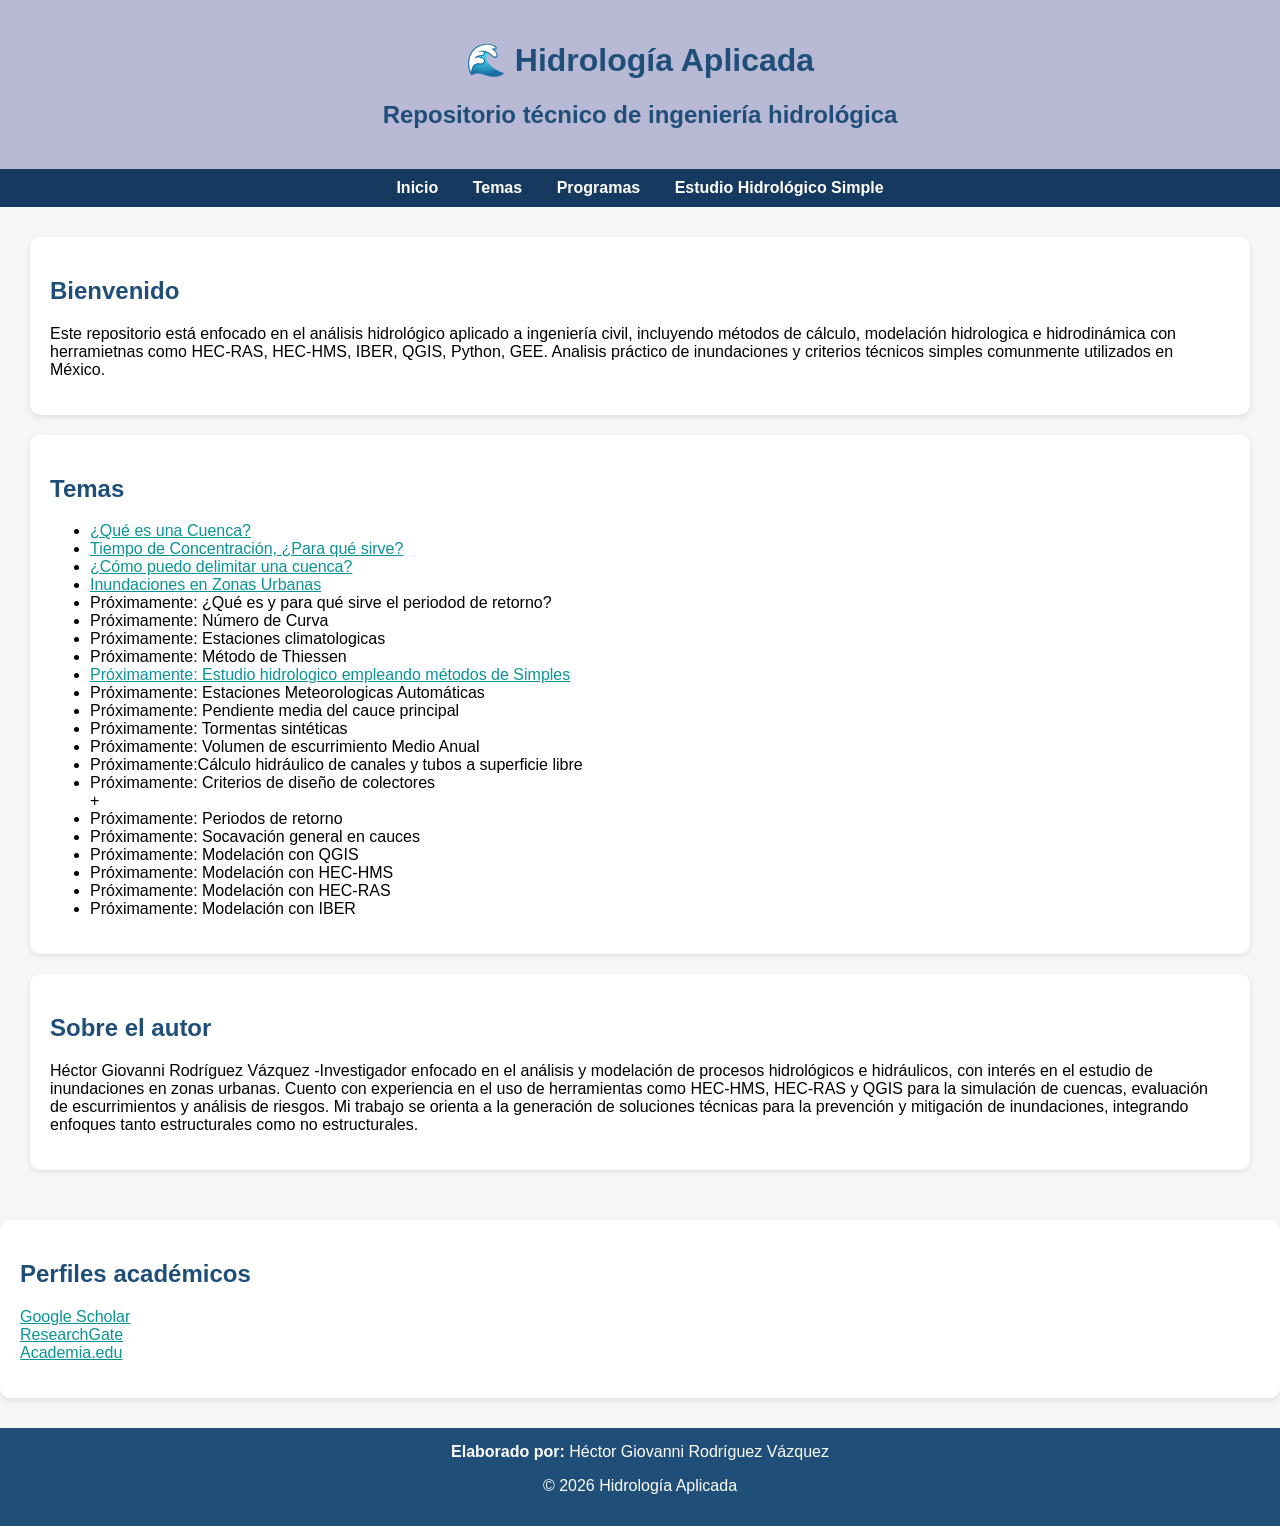
==== index.html @ 81b35534 "Update index.html" ====
<!DOCTYPE html>
<html lang="es">
<head>
    <meta charset="UTF-8">
    <title>Hidrología Aplicada</title>

    <style>
        body {
            font-family: Arial, sans-serif;
            margin: 0;
            background-color: #f4f6f8;
        }

        header {
            background-color: #b8b9d4;
            color: white;
            padding: 20px;
            text-align: center;
        }

        nav {
            background-color: #163a5f;
            padding: 10px;
            text-align: center;
        }

        nav a {
            color: white;
            margin: 0 15px;
            text-decoration: none;
            font-weight: bold;
        }

        nav a:hover {
            text-decoration: underline;
        }

        .container {
            padding: 30px;
        }

        h1, h2 {
            color: #1f4e79;
        }

        .card {
            background: white;
            padding: 20px;
            margin-bottom: 20px;
            border-radius: 10px;
            box-shadow: 0 2px 5px rgba(0,0,0,0.1);
        }

        a {
            color: #0a9396;
        }

        footer {
            background-color: #1f4e79;
            color: white;
            text-align: center;
            padding: 15px;
            margin-top: 30px;
        }
    </style>
</head>

<body>

<header>
    <h1>🌊 Hidrología Aplicada</h1>
    <h2>Repositorio técnico de ingeniería hidrológica</h2>
</header>

<nav>
    <a href="index.html">Inicio</a>
    <a href="#">Temas</a>
    <a href="#">Programas</a>
    <a href="estudio_hidrologico_simple.html">Estudio Hidrológico Simple</a>
</nav>

<div class="container">

    <div class="card">
        <h2>Bienvenido</h2>
        <p>
            Este repositorio está enfocado en el análisis hidrológico aplicado a ingeniería civil,
            incluyendo métodos de cálculo, modelación hidrologica e hidrodinámica con herramietnas como 
            HEC-RAS, HEC-HMS, IBER, QGIS, Python, GEE. Analisis práctico de inundaciones y criterios técnicos simples comunmente utilizados en México.
        </p>
    </div>

    <div class="card">
        <h2>Temas</h2>
        <ul>
              <li><a href="posts/CuencaHidrologica.html">¿Qué es una Cuenca? </a>  </li>
          
            <li><a href="posts/tc.html">Tiempo de Concentración, ¿Para qué sirve? </a>
            </li>
              <li><a href="posts/DelimitarCuencaQGIS.html">¿Cómo puedo delimitar una cuenca? </a>
            </li>
            <li><a href="posts/InundacionesUrbanas.html">Inundaciones en Zonas Urbanas </a>
            </li>
            <li>Próximamente: ¿Qué es y para qué sirve el periodod de retorno? </li>
            
             <li>Próximamente: Número de Curva</li>
             <li>Próximamente: Estaciones climatologicas</li>
            <li>Próximamente: Método de Thiessen</li>
            <li><a href="posts/EstudioHidrologico.html">Próximamente: Estudio hidrologico empleando métodos de Simples </a></li>
            <li>Próximamente: Estaciones Meteorologicas Automáticas</li>
            <li>Próximamente: Pendiente media del cauce principal</li>
            <li>Próximamente: Tormentas sintéticas</li>
            <li>Próximamente: Volumen de escurrimiento Medio Anual </li>
            <li>Próximamente:Cálculo hidráulico de canales y tubos a superficie libre</li>
            <li>Próximamente: Criterios de diseño de colectores</li>+
            <li>Próximamente: Periodos de retorno</li>
            <li>Próximamente: Socavación general en cauces</li>
             <li>Próximamente: Modelación con QGIS</li>
             <li>Próximamente: Modelación con HEC-HMS</li>
            <li>Próximamente: Modelación con HEC-RAS</li>
            <li>Próximamente: Modelación con IBER</li>
           
        </ul>
    </div>

    <div class="card">
        <h2>Sobre el autor</h2>
        <p>
            Héctor Giovanni Rodríguez Vázquez -Investigador enfocado en el análisis y modelación de procesos hidrológicos e hidráulicos, con interés en el estudio de inundaciones en zonas urbanas. 
            Cuento con experiencia en el uso de herramientas como HEC-HMS, HEC-RAS y QGIS para la simulación de cuencas, evaluación de escurrimientos y análisis de riesgos. 
            Mi trabajo se orienta a la generación de soluciones técnicas para la prevención y mitigación de inundaciones, integrando enfoques tanto estructurales como no estructurales.
        </p>
    </div>

</div>

    <div class="card">
    <h2>Perfiles académicos</h2>

    <p>
        <a href="https://scholar.google.com/citations?user=2wugn1EAAAAJ&hl=es" target="_blank">Google Scholar</a><br>
        <a href="https://www.researchgate.net/profile/Hector-Giovanni-Vazquez" target="_blank">ResearchGate</a><br>
        <a href="https://unam1.academia.edu/HECTORGIOVANNIRODRIGUEZVAZQUEZ" target="_blank">Academia.edu</a>
    </p>
</div>
<footer>
     <strong>Elaborado por:</strong> Héctor Giovanni Rodríguez Vázquez <br>
        <p>© 2026 Hidrología Aplicada</p>
</footer>

</body>
</html>
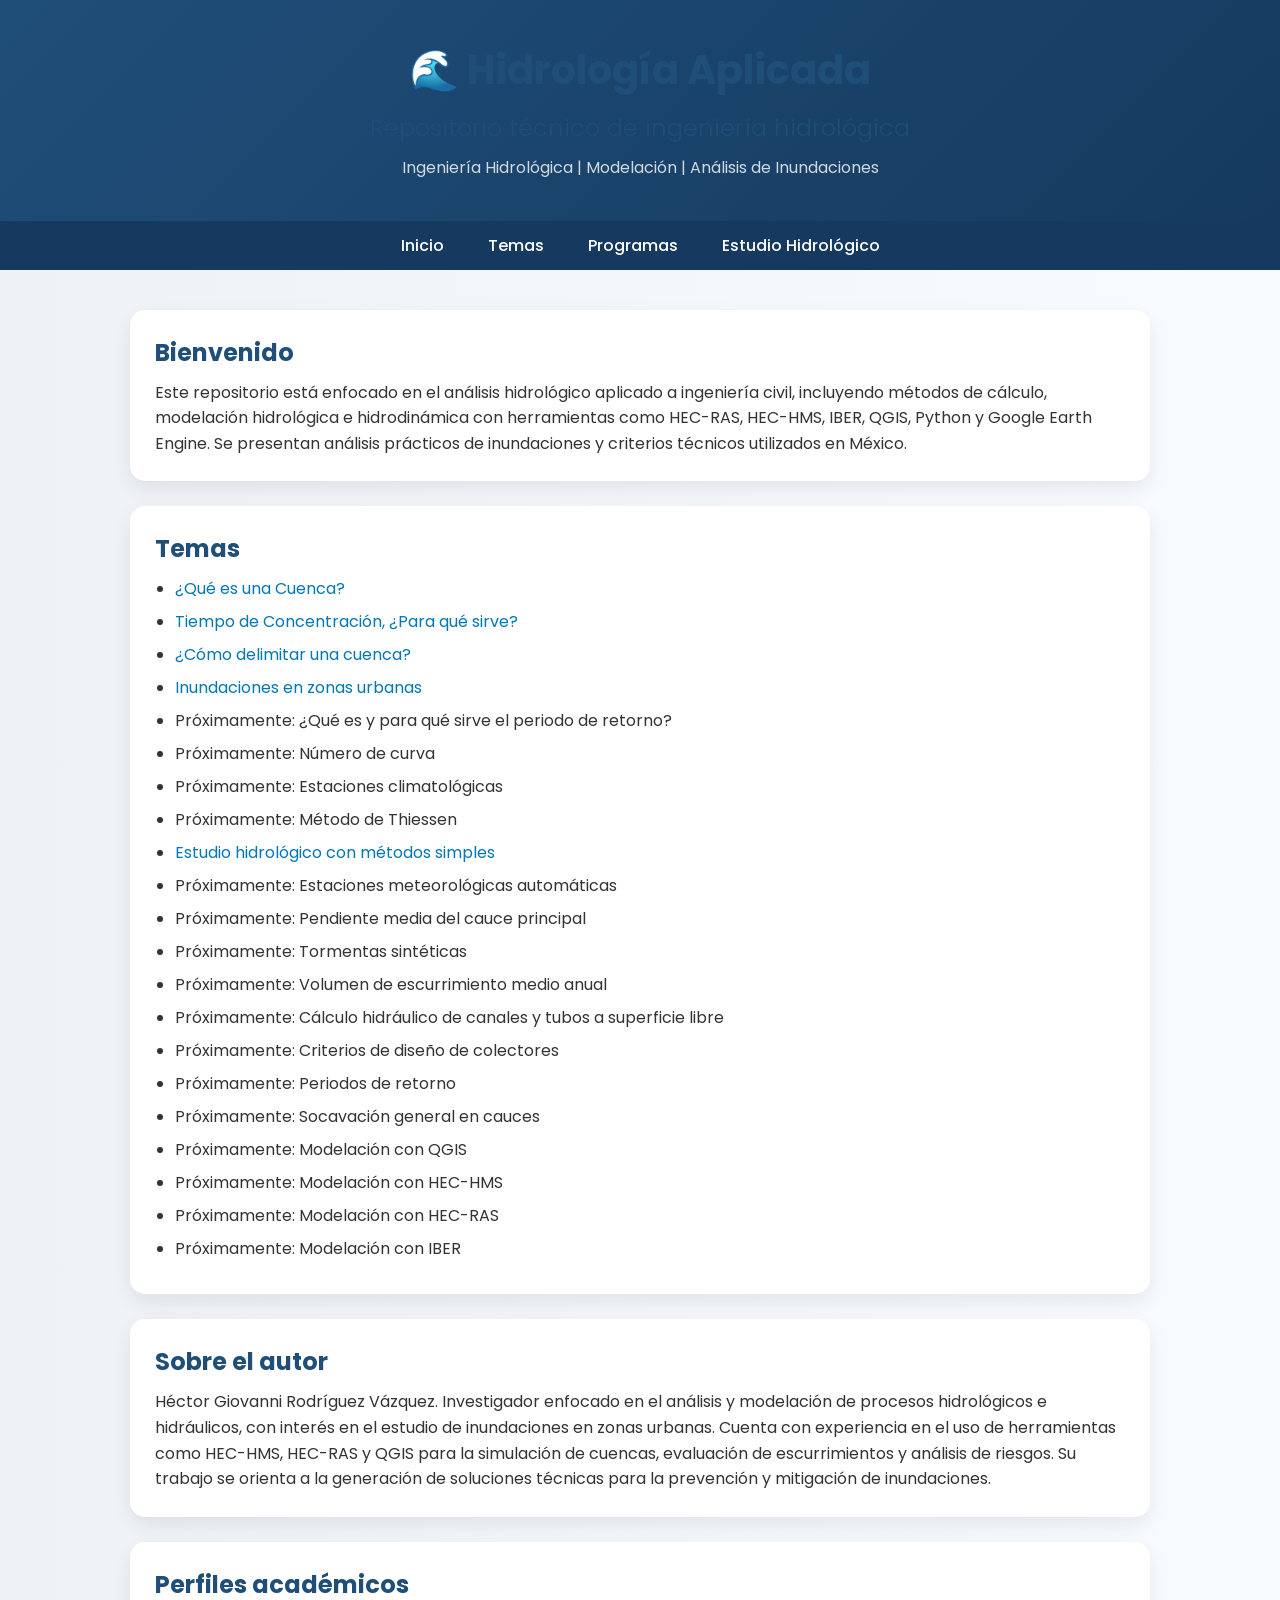
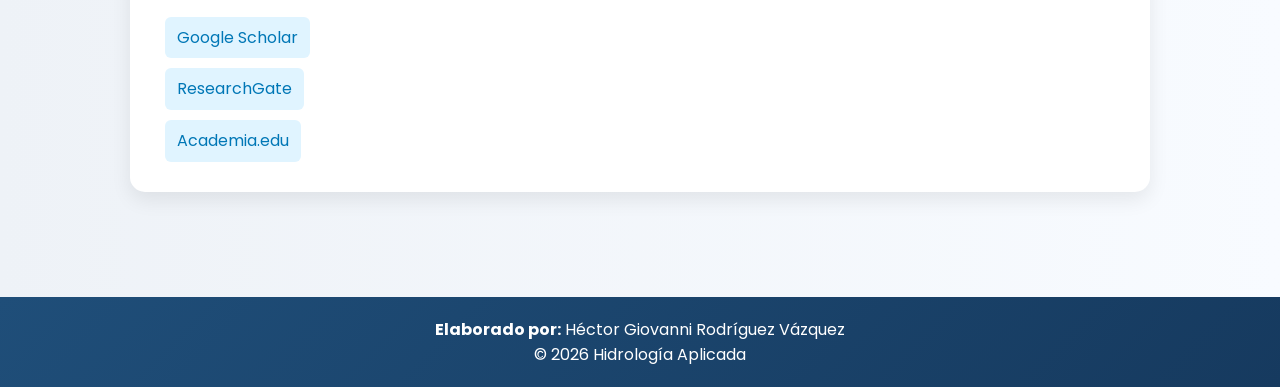
==== commit deeebc29: "Update index.html" ====
--- a/index.html
+++ b/index.html
@@ -4,65 +4,14 @@
     <meta charset="UTF-8">
     <title>Hidrología Aplicada</title>
 
-    <style>
-        body {
-            font-family: Arial, sans-serif;
-            margin: 0;
-            background-color: #f4f6f8;
-        }
+    <!-- Responsive -->
+    <meta name="viewport" content="width=device-width, initial-scale=1.0">
 
-        header {
-            background-color: #b8b9d4;
-            color: white;
-            padding: 20px;
-            text-align: center;
-        }
+    <!-- Fuente -->
+    <link href="https://fonts.googleapis.com/css2?family=Poppins:wght@300;400;600&display=swap" rel="stylesheet">
 
-        nav {
-            background-color: #163a5f;
-            padding: 10px;
-            text-align: center;
-        }
-
-        nav a {
-            color: white;
-            margin: 0 15px;
-            text-decoration: none;
-            font-weight: bold;
-        }
-
-        nav a:hover {
-            text-decoration: underline;
-        }
-
-        .container {
-            padding: 30px;
-        }
-
-        h1, h2 {
-            color: #1f4e79;
-        }
-
-        .card {
-            background: white;
-            padding: 20px;
-            margin-bottom: 20px;
-            border-radius: 10px;
-            box-shadow: 0 2px 5px rgba(0,0,0,0.1);
-        }
-
-        a {
-            color: #0a9396;
-        }
-
-        footer {
-            background-color: #1f4e79;
-            color: white;
-            text-align: center;
-            padding: 15px;
-            margin-top: 30px;
-        }
-    </style>
+    <!-- CSS GLOBAL -->
+    <link rel="stylesheet" href="estilos.css">
 </head>
 
 <body>
@@ -70,13 +19,16 @@
 <header>
     <h1>🌊 Hidrología Aplicada</h1>
     <h2>Repositorio técnico de ingeniería hidrológica</h2>
+    <p style="opacity:0.8;">
+        Ingeniería Hidrológica | Modelación | Análisis de Inundaciones
+    </p>
 </header>
 
 <nav>
     <a href="index.html">Inicio</a>
     <a href="#">Temas</a>
     <a href="#">Programas</a>
-    <a href="estudio_hidrologico_simple.html">Estudio Hidrológico Simple</a>
+    <a href="posts/EstudioHidrologico.html">Estudio Hidrológico</a>
 </nav>
 
 <div class="container">
@@ -85,67 +37,64 @@
         <h2>Bienvenido</h2>
         <p>
             Este repositorio está enfocado en el análisis hidrológico aplicado a ingeniería civil,
-            incluyendo métodos de cálculo, modelación hidrologica e hidrodinámica con herramietnas como 
-            HEC-RAS, HEC-HMS, IBER, QGIS, Python, GEE. Analisis práctico de inundaciones y criterios técnicos simples comunmente utilizados en México.
+            incluyendo métodos de cálculo, modelación hidrológica e hidrodinámica con herramientas como 
+            HEC-RAS, HEC-HMS, IBER, QGIS, Python y Google Earth Engine.
+            Se presentan análisis prácticos de inundaciones y criterios técnicos utilizados en México.
         </p>
     </div>
 
     <div class="card">
         <h2>Temas</h2>
         <ul>
-              <li><a href="posts/CuencaHidrologica.html">¿Qué es una Cuenca? </a>  </li>
-          
-            <li><a href="posts/tc.html">Tiempo de Concentración, ¿Para qué sirve? </a>
-            </li>
-              <li><a href="posts/DelimitarCuencaQGIS.html">¿Cómo puedo delimitar una cuenca? </a>
-            </li>
-            <li><a href="posts/InundacionesUrbanas.html">Inundaciones en Zonas Urbanas </a>
-            </li>
-            <li>Próximamente: ¿Qué es y para qué sirve el periodod de retorno? </li>
-            
-             <li>Próximamente: Número de Curva</li>
-             <li>Próximamente: Estaciones climatologicas</li>
+            <li><a href="posts/CuencaHidrologica.html">¿Qué es una Cuenca?</a></li>
+            <li><a href="posts/tc.html">Tiempo de Concentración, ¿Para qué sirve?</a></li>
+            <li><a href="posts/DelimitarCuencaQGIS.html">¿Cómo delimitar una cuenca?</a></li>
+            <li><a href="posts/InundacionesUrbanas.html">Inundaciones en zonas urbanas</a></li>
+            <li>Próximamente: ¿Qué es y para qué sirve el periodo de retorno?</li>
+            <li>Próximamente: Número de curva</li>
+            <li>Próximamente: Estaciones climatológicas</li>
             <li>Próximamente: Método de Thiessen</li>
-            <li><a href="posts/EstudioHidrologico.html">Próximamente: Estudio hidrologico empleando métodos de Simples </a></li>
-            <li>Próximamente: Estaciones Meteorologicas Automáticas</li>
+            <li><a href="posts/EstudioHidrologico.html">Estudio hidrológico con métodos simples</a></li>
+            <li>Próximamente: Estaciones meteorológicas automáticas</li>
             <li>Próximamente: Pendiente media del cauce principal</li>
             <li>Próximamente: Tormentas sintéticas</li>
-            <li>Próximamente: Volumen de escurrimiento Medio Anual </li>
-            <li>Próximamente:Cálculo hidráulico de canales y tubos a superficie libre</li>
-            <li>Próximamente: Criterios de diseño de colectores</li>+
+            <li>Próximamente: Volumen de escurrimiento medio anual</li>
+            <li>Próximamente: Cálculo hidráulico de canales y tubos a superficie libre</li>
+            <li>Próximamente: Criterios de diseño de colectores</li>
             <li>Próximamente: Periodos de retorno</li>
             <li>Próximamente: Socavación general en cauces</li>
-             <li>Próximamente: Modelación con QGIS</li>
-             <li>Próximamente: Modelación con HEC-HMS</li>
+            <li>Próximamente: Modelación con QGIS</li>
+            <li>Próximamente: Modelación con HEC-HMS</li>
             <li>Próximamente: Modelación con HEC-RAS</li>
             <li>Próximamente: Modelación con IBER</li>
-           
         </ul>
     </div>
 
     <div class="card">
         <h2>Sobre el autor</h2>
         <p>
-            Héctor Giovanni Rodríguez Vázquez -Investigador enfocado en el análisis y modelación de procesos hidrológicos e hidráulicos, con interés en el estudio de inundaciones en zonas urbanas. 
-            Cuento con experiencia en el uso de herramientas como HEC-HMS, HEC-RAS y QGIS para la simulación de cuencas, evaluación de escurrimientos y análisis de riesgos. 
-            Mi trabajo se orienta a la generación de soluciones técnicas para la prevención y mitigación de inundaciones, integrando enfoques tanto estructurales como no estructurales.
+            Héctor Giovanni Rodríguez Vázquez. Investigador enfocado en el análisis y modelación
+            de procesos hidrológicos e hidráulicos, con interés en el estudio de inundaciones en zonas urbanas. 
+            Cuenta con experiencia en el uso de herramientas como HEC-HMS, HEC-RAS y QGIS para la simulación de cuencas, 
+            evaluación de escurrimientos y análisis de riesgos. Su trabajo se orienta a la generación de soluciones técnicas 
+            para la prevención y mitigación de inundaciones.
+        </p>
+    </div>
+
+    <div class="card perfil">
+        <h2>Perfiles académicos</h2>
+        <p>
+            <a href="https://scholar.google.com/citations?user=2wugn1EAAAAJ&hl=es" target="_blank">Google Scholar</a><br>
+            <a href="https://www.researchgate.net/profile/Hector-Giovanni-Vazquez" target="_blank">ResearchGate</a><br>
+            <a href="https://unam1.academia.edu/HECTORGIOVANNIRODRIGUEZVAZQUEZ" target="_blank">Academia.edu</a>
         </p>
     </div>
 
 </div>
 
-    <div class="card">
-    <h2>Perfiles académicos</h2>
-
-    <p>
-        <a href="https://scholar.google.com/citations?user=2wugn1EAAAAJ&hl=es" target="_blank">Google Scholar</a><br>
-        <a href="https://www.researchgate.net/profile/Hector-Giovanni-Vazquez" target="_blank">ResearchGate</a><br>
-        <a href="https://unam1.academia.edu/HECTORGIOVANNIRODRIGUEZVAZQUEZ" target="_blank">Academia.edu</a>
-    </p>
-</div>
 <footer>
-     <strong>Elaborado por:</strong> Héctor Giovanni Rodríguez Vázquez <br>
-        <p>© 2026 Hidrología Aplicada</p>
+    <strong>Elaborado por:</strong> Héctor Giovanni Rodríguez Vázquez <br>
+    <p>© 2026 Hidrología Aplicada</p>
 </footer>
 
 </body>
--- a/estilos.css
+++ b/estilos.css
@@ -0,0 +1,203 @@
+/* ===============================
+   🔹 RESET GLOBAL
+=============================== */
+* {
+    margin: 0;
+    padding: 0;
+    box-sizing: border-box;
+}
+
+body {
+    font-family: 'Poppins', sans-serif;
+    background: linear-gradient(to right, #eef2f7, #f8fbff);
+    color: #333;
+}
+
+/* ===============================
+   🔹 HEADER
+=============================== */
+header {
+    background: linear-gradient(135deg, #1f4e79, #163a5f);
+    color: white;
+    padding: 40px 20px;
+    text-align: center;
+    box-shadow: 0 4px 10px rgba(0,0,0,0.2);
+}
+
+header h1 {
+    font-size: 2.5em;
+}
+
+header h2 {
+    font-weight: 300;
+}
+
+/* ===============================
+   🔹 NAVBAR
+=============================== */
+nav {
+    background-color: #163a5f;
+    padding: 12px;
+    text-align: center;
+    position: sticky;
+    top: 0;
+}
+
+nav a {
+    color: white;
+    margin: 0 20px;
+    text-decoration: none;
+    font-weight: 500;
+    transition: 0.3s;
+}
+
+nav a:hover {
+    color: #00b4d8;
+}
+
+/* ===============================
+   🔹 CONTENEDOR
+=============================== */
+.container {
+    padding: 40px;
+    max-width: 1100px;
+    margin: auto;
+}
+
+/* ===============================
+   🔹 TARJETAS
+=============================== */
+.card {
+    background: white;
+    padding: 25px;
+    margin-bottom: 25px;
+    border-radius: 15px;
+    box-shadow: 0 8px 20px rgba(0,0,0,0.08);
+    transition: 0.3s;
+}
+
+.card:hover {
+    transform: translateY(-5px);
+}
+
+/* ===============================
+   🔹 TEXTOS
+=============================== */
+h1, h2 {
+    color: #1f4e79;
+    margin-bottom: 10px;
+}
+
+p {
+    line-height: 1.6;
+}
+
+/* ===============================
+   🔹 LINKS
+=============================== */
+a {
+    color: #0077b6;
+    text-decoration: none;
+}
+
+a:hover {
+    text-decoration: underline;
+}
+
+/* ===============================
+   🔹 LISTAS
+=============================== */
+ul {
+    padding-left: 20px;
+}
+
+li {
+    margin-bottom: 8px;
+}
+
+/* ===============================
+   🔹 BOTONES (para tus cálculos)
+=============================== */
+button {
+    background-color: #1f4e79;
+    color: white;
+    padding: 10px 15px;
+    border: none;
+    border-radius: 8px;
+    cursor: pointer;
+}
+
+button:hover {
+    background-color: #163a5f;
+}
+
+/* ===============================
+   🔹 INPUTS (IMPORTANTE PARA TUS MODELOS)
+=============================== */
+input, select {
+    width: 100%;
+    padding: 10px;
+    margin-top: 5px;
+    margin-bottom: 15px;
+    border-radius: 6px;
+    border: 1px solid #ccc;
+}
+
+/* ===============================
+   🔹 TABLAS (para resultados)
+=============================== */
+table {
+    width: 100%;
+    border-collapse: collapse;
+    margin-top: 15px;
+}
+
+th, td {
+    padding: 10px;
+    border: 1px solid #ddd;
+    text-align: center;
+}
+
+th {
+    background-color: #1f4e79;
+    color: white;
+}
+
+/* ===============================
+   🔹 FOOTER
+=============================== */
+footer {
+    background: linear-gradient(135deg, #1f4e79, #163a5f);
+    color: white;
+    text-align: center;
+    padding: 20px;
+    margin-top: 40px;
+}
+
+/* ===============================
+   🔹 PERFIL LINKS
+=============================== */
+.perfil a {
+    display: inline-block;
+    margin: 5px 10px;
+    padding: 8px 12px;
+    border-radius: 6px;
+    background-color: #e0f4ff;
+}
+
+.perfil a:hover {
+    background-color: #caf0f8;
+}
+
+/* ===============================
+   🔹 RESPONSIVE
+=============================== */
+@media (max-width: 768px) {
+    .container {
+        padding: 20px;
+    }
+
+    header h1 {
+        font-size: 2em;
+    }
+}
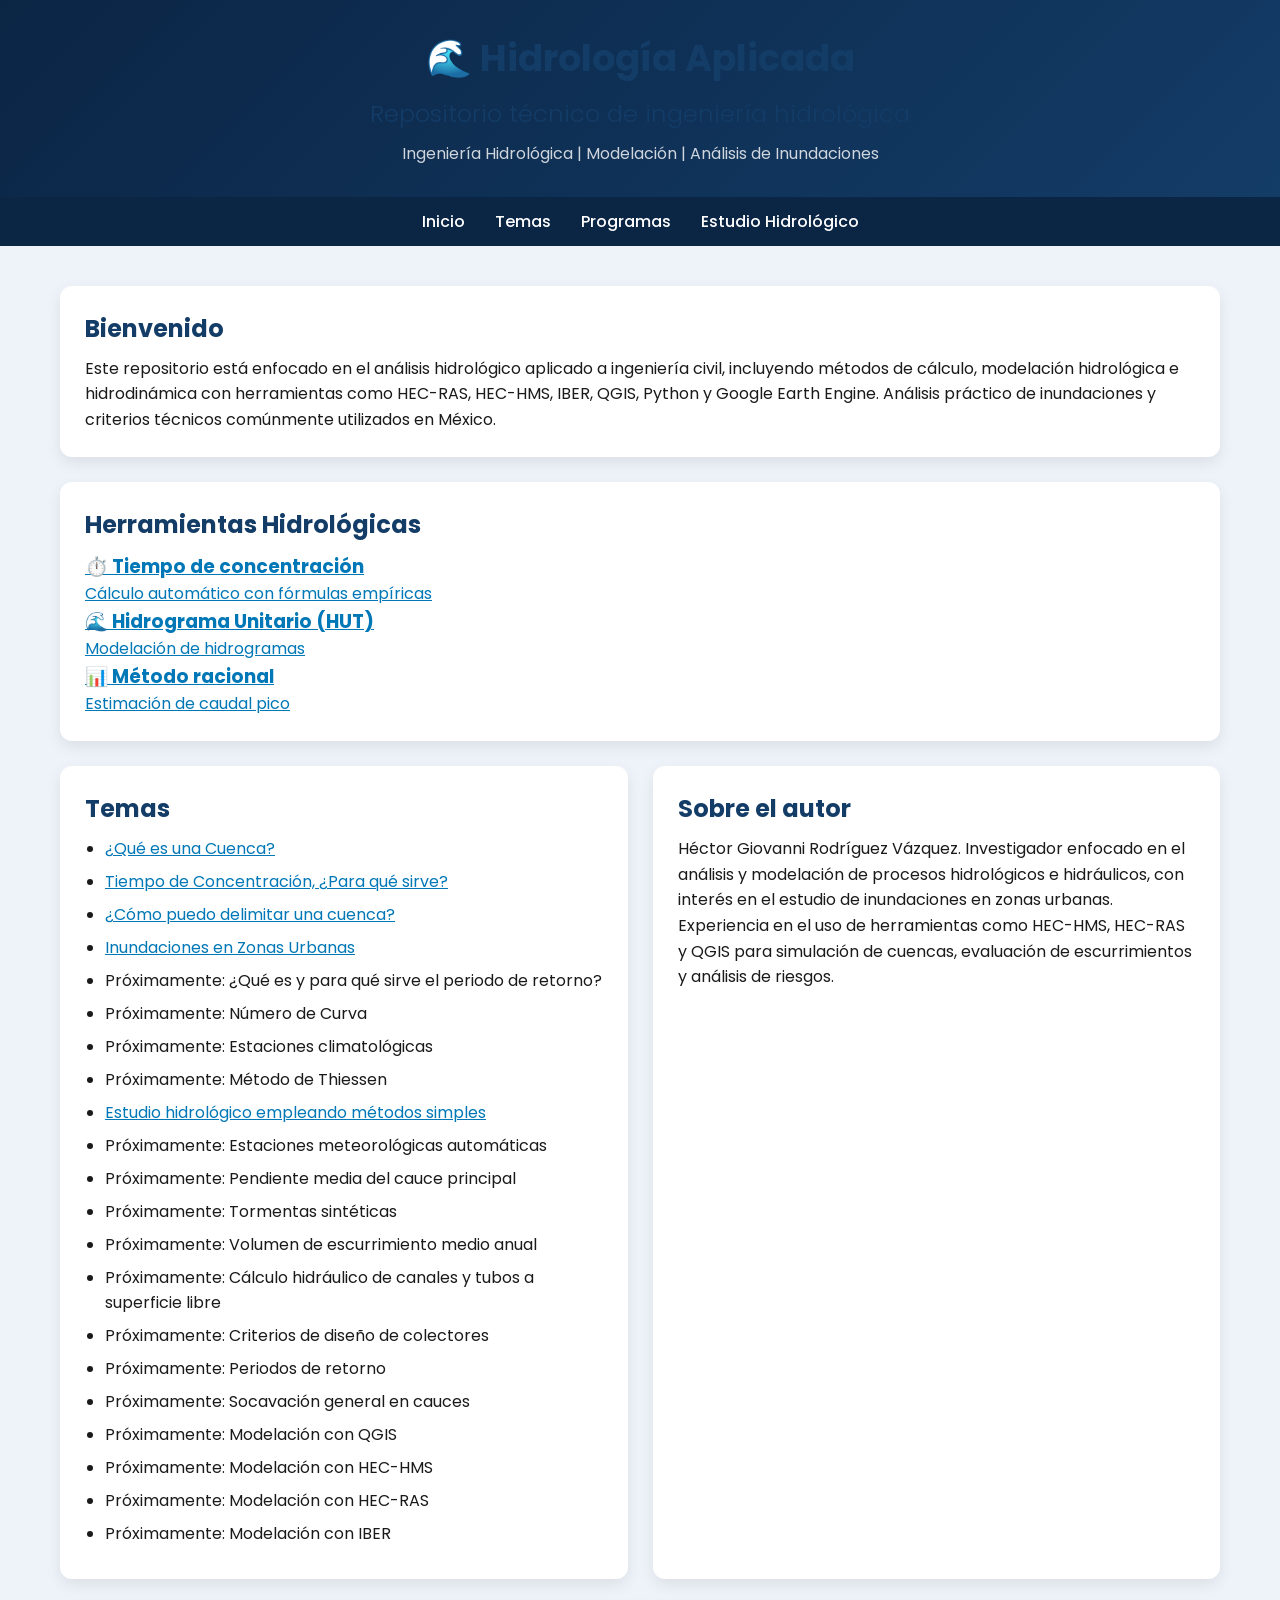
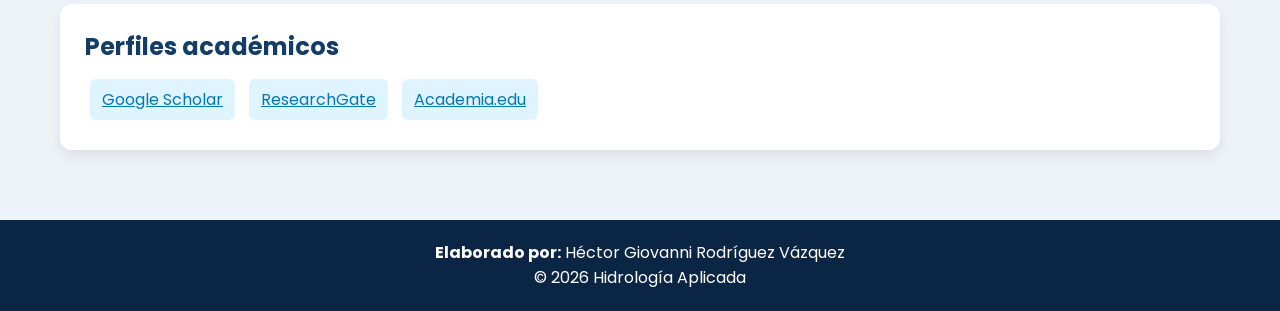
==== commit 26416c7b: "Update index.html" ====
--- a/index.html
+++ b/index.html
@@ -4,7 +4,6 @@
     <meta charset="UTF-8">
     <title>Hidrología Aplicada</title>
 
-    <!-- Responsive -->
     <meta name="viewport" content="width=device-width, initial-scale=1.0">
 
     <!-- Fuente -->
@@ -33,28 +32,54 @@
 
 <div class="container">
 
-    <div class="card">
+    <!-- BIENVENIDA -->
+    <div class="card full">
         <h2>Bienvenido</h2>
         <p>
             Este repositorio está enfocado en el análisis hidrológico aplicado a ingeniería civil,
             incluyendo métodos de cálculo, modelación hidrológica e hidrodinámica con herramientas como 
             HEC-RAS, HEC-HMS, IBER, QGIS, Python y Google Earth Engine.
-            Se presentan análisis prácticos de inundaciones y criterios técnicos utilizados en México.
+            Análisis práctico de inundaciones y criterios técnicos comúnmente utilizados en México.
         </p>
     </div>
 
+    <!-- HERRAMIENTAS -->
+    <div class="card full">
+        <h2>Herramientas Hidrológicas</h2>
+
+        <div class="tools">
+
+            <a href="posts/tc_calculo.html" class="tool">
+                <h3>⏱️ Tiempo de concentración</h3>
+                <p>Cálculo automático con fórmulas empíricas</p>
+            </a>
+
+            <a href="#" class="tool">
+                <h3>🌊 Hidrograma Unitario (HUT)</h3>
+                <p>Modelación de hidrogramas</p>
+            </a>
+
+            <a href="#" class="tool">
+                <h3>📊 Método racional</h3>
+                <p>Estimación de caudal pico</p>
+            </a>
+
+        </div>
+    </div>
+
+    <!-- TEMAS (TUS TEMAS COMPLETOS) -->
     <div class="card">
         <h2>Temas</h2>
         <ul>
             <li><a href="posts/CuencaHidrologica.html">¿Qué es una Cuenca?</a></li>
             <li><a href="posts/tc.html">Tiempo de Concentración, ¿Para qué sirve?</a></li>
-            <li><a href="posts/DelimitarCuencaQGIS.html">¿Cómo delimitar una cuenca?</a></li>
-            <li><a href="posts/InundacionesUrbanas.html">Inundaciones en zonas urbanas</a></li>
+            <li><a href="posts/DelimitarCuencaQGIS.html">¿Cómo puedo delimitar una cuenca?</a></li>
+            <li><a href="posts/InundacionesUrbanas.html">Inundaciones en Zonas Urbanas</a></li>
             <li>Próximamente: ¿Qué es y para qué sirve el periodo de retorno?</li>
-            <li>Próximamente: Número de curva</li>
+            <li>Próximamente: Número de Curva</li>
             <li>Próximamente: Estaciones climatológicas</li>
             <li>Próximamente: Método de Thiessen</li>
-            <li><a href="posts/EstudioHidrologico.html">Estudio hidrológico con métodos simples</a></li>
+            <li><a href="posts/EstudioHidrologico.html">Estudio hidrológico empleando métodos simples</a></li>
             <li>Próximamente: Estaciones meteorológicas automáticas</li>
             <li>Próximamente: Pendiente media del cauce principal</li>
             <li>Próximamente: Tormentas sintéticas</li>
@@ -70,24 +95,24 @@
         </ul>
     </div>
 
+    <!-- AUTOR -->
     <div class="card">
         <h2>Sobre el autor</h2>
         <p>
             Héctor Giovanni Rodríguez Vázquez. Investigador enfocado en el análisis y modelación
             de procesos hidrológicos e hidráulicos, con interés en el estudio de inundaciones en zonas urbanas. 
-            Cuenta con experiencia en el uso de herramientas como HEC-HMS, HEC-RAS y QGIS para la simulación de cuencas, 
-            evaluación de escurrimientos y análisis de riesgos. Su trabajo se orienta a la generación de soluciones técnicas 
-            para la prevención y mitigación de inundaciones.
+            Experiencia en el uso de herramientas como HEC-HMS, HEC-RAS y QGIS para simulación de cuencas,
+            evaluación de escurrimientos y análisis de riesgos.
         </p>
     </div>
 
-    <div class="card perfil">
+    <!-- PERFILES -->
+    <div class="card full perfil">
         <h2>Perfiles académicos</h2>
-        <p>
-            <a href="https://scholar.google.com/citations?user=2wugn1EAAAAJ&hl=es" target="_blank">Google Scholar</a><br>
-            <a href="https://www.researchgate.net/profile/Hector-Giovanni-Vazquez" target="_blank">ResearchGate</a><br>
-            <a href="https://unam1.academia.edu/HECTORGIOVANNIRODRIGUEZVAZQUEZ" target="_blank">Academia.edu</a>
-        </p>
+
+        <a href="https://scholar.google.com/citations?user=2wugn1EAAAAJ&hl=es" target="_blank">Google Scholar</a>
+        <a href="https://www.researchgate.net/profile/Hector-Giovanni-Vazquez" target="_blank">ResearchGate</a>
+        <a href="https://unam1.academia.edu/HECTORGIOVANNIRODRIGUEZVAZQUEZ" target="_blank">Academia.edu</a>
     </div>
 
 </div>
--- a/estilos.css
+++ b/estilos.css
@@ -1,5 +1,5 @@
 /* ===============================
-   🔹 RESET GLOBAL
+   🔹 RESET
 =============================== */
 * {
     margin: 0;
@@ -7,25 +7,27 @@
     box-sizing: border-box;
 }
 
+/* ===============================
+   🔹 BODY
+=============================== */
 body {
     font-family: 'Poppins', sans-serif;
-    background: linear-gradient(to right, #eef2f7, #f8fbff);
-    color: #333;
+    background: #eef3f9;
+    color: #1a1a1a;
 }
 
 /* ===============================
    🔹 HEADER
 =============================== */
 header {
-    background: linear-gradient(135deg, #1f4e79, #163a5f);
+    background: linear-gradient(135deg, #0b2545, #133c67);
     color: white;
-    padding: 40px 20px;
+    padding: 30px;
     text-align: center;
-    box-shadow: 0 4px 10px rgba(0,0,0,0.2);
 }
 
 header h1 {
-    font-size: 2.5em;
+    font-size: 2.3em;
 }
 
 header h2 {
@@ -36,16 +38,15 @@
    🔹 NAVBAR
 =============================== */
 nav {
-    background-color: #163a5f;
+    background: #0b2545;
     padding: 12px;
-    text-align: center;
-    position: sticky;
-    top: 0;
+    display: flex;
+    justify-content: center;
+    gap: 30px;
 }
 
 nav a {
     color: white;
-    margin: 0 20px;
     text-decoration: none;
     font-weight: 500;
     transition: 0.3s;
@@ -56,12 +57,20 @@
 }
 
 /* ===============================
-   🔹 CONTENEDOR
+   🔹 CONTENEDOR (FULL WIDTH)
 =============================== */
 .container {
-    padding: 40px;
-    max-width: 1100px;
-    margin: auto;
+    width: 100%;
+    padding: 40px 60px;
+}
+
+/* ===============================
+   🔹 GRID (NUEVO)
+=============================== */
+.container {
+    display: grid;
+    grid-template-columns: 1fr 1fr;
+    gap: 25px;
 }
 
 /* ===============================
@@ -70,9 +79,8 @@
 .card {
     background: white;
     padding: 25px;
-    margin-bottom: 25px;
-    border-radius: 15px;
-    box-shadow: 0 8px 20px rgba(0,0,0,0.08);
+    border-radius: 12px;
+    box-shadow: 0 6px 15px rgba(0,0,0,0.08);
     transition: 0.3s;
 }
 
@@ -81,10 +89,17 @@
 }
 
 /* ===============================
+   🔹 CARD ANCHA (para bienvenida)
+=============================== */
+.card.full {
+    grid-column: 1 / -1;
+}
+
+/* ===============================
    🔹 TEXTOS
 =============================== */
 h1, h2 {
-    color: #1f4e79;
+    color: #133c67;
     margin-bottom: 10px;
 }
 
@@ -97,7 +112,6 @@
 =============================== */
 a {
     color: #0077b6;
-    text-decoration: none;
 }
 
 a:hover {
@@ -116,62 +130,14 @@
 }
 
 /* ===============================
-   🔹 BOTONES (para tus cálculos)
-=============================== */
-button {
-    background-color: #1f4e79;
-    color: white;
-    padding: 10px 15px;
-    border: none;
-    border-radius: 8px;
-    cursor: pointer;
-}
-
-button:hover {
-    background-color: #163a5f;
-}
-
-/* ===============================
-   🔹 INPUTS (IMPORTANTE PARA TUS MODELOS)
-=============================== */
-input, select {
-    width: 100%;
-    padding: 10px;
-    margin-top: 5px;
-    margin-bottom: 15px;
-    border-radius: 6px;
-    border: 1px solid #ccc;
-}
-
-/* ===============================
-   🔹 TABLAS (para resultados)
-=============================== */
-table {
-    width: 100%;
-    border-collapse: collapse;
-    margin-top: 15px;
-}
-
-th, td {
-    padding: 10px;
-    border: 1px solid #ddd;
-    text-align: center;
-}
-
-th {
-    background-color: #1f4e79;
-    color: white;
-}
-
-/* ===============================
    🔹 FOOTER
 =============================== */
 footer {
-    background: linear-gradient(135deg, #1f4e79, #163a5f);
+    background: #0b2545;
     color: white;
     text-align: center;
     padding: 20px;
-    margin-top: 40px;
+    margin-top: 30px;
 }
 
 /* ===============================
@@ -179,25 +145,18 @@
 =============================== */
 .perfil a {
     display: inline-block;
-    margin: 5px 10px;
+    margin: 5px;
     padding: 8px 12px;
     border-radius: 6px;
-    background-color: #e0f4ff;
-}
-
-.perfil a:hover {
-    background-color: #caf0f8;
+    background: #e0f4ff;
 }
 
 /* ===============================
    🔹 RESPONSIVE
 =============================== */
-@media (max-width: 768px) {
+@media (max-width: 900px) {
     .container {
+        grid-template-columns: 1fr;
         padding: 20px;
     }
-
-    header h1 {
-        font-size: 2em;
-    }
 }
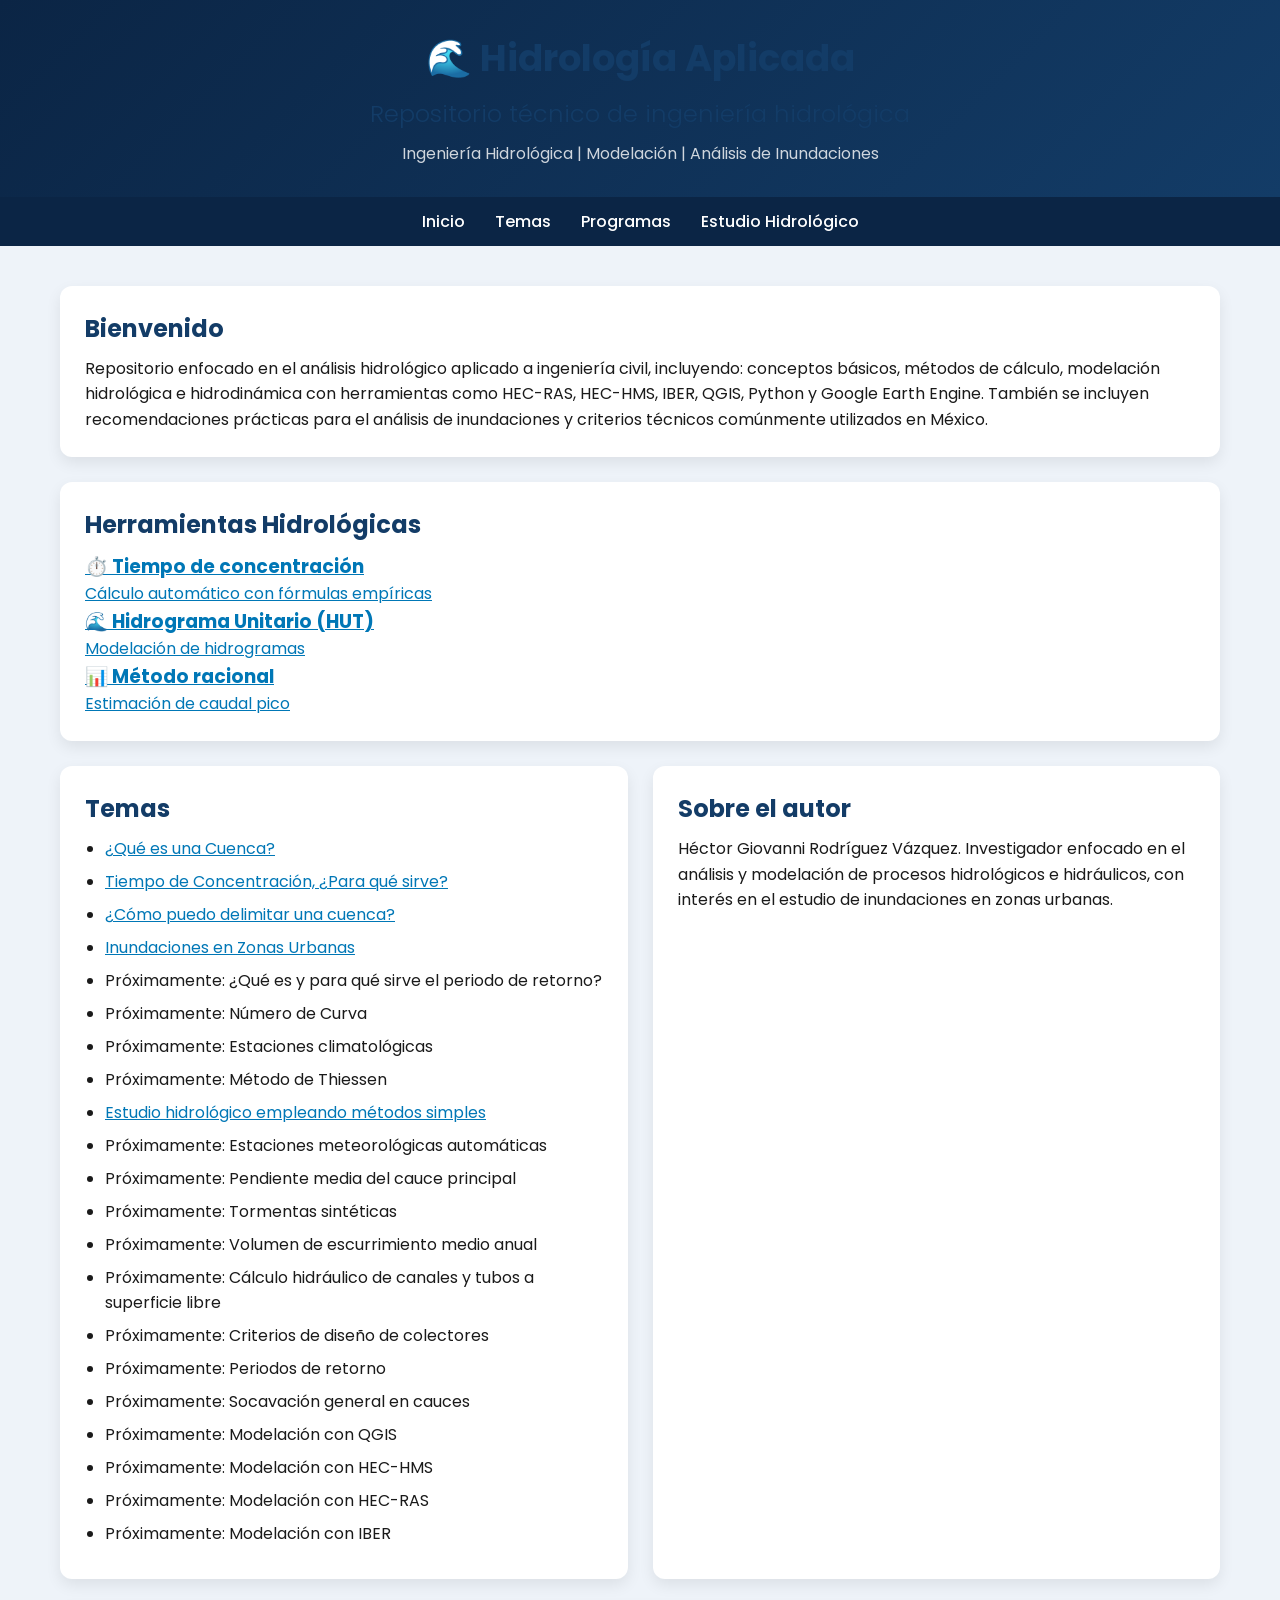
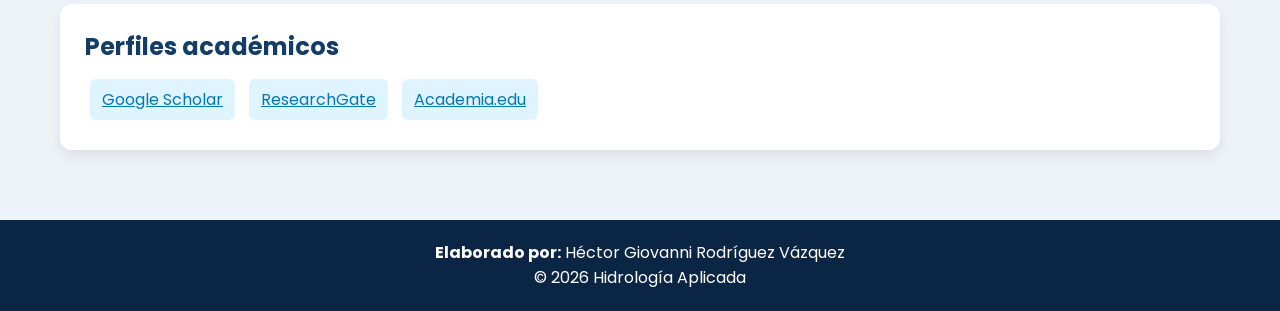
==== commit ce0d59c9: "Update index.html" ====
--- a/index.html
+++ b/index.html
@@ -36,10 +36,10 @@
     <div class="card full">
         <h2>Bienvenido</h2>
         <p>
-            Este repositorio está enfocado en el análisis hidrológico aplicado a ingeniería civil,
-            incluyendo métodos de cálculo, modelación hidrológica e hidrodinámica con herramientas como 
+            Repositorio  enfocado en el análisis hidrológico aplicado a ingeniería civil,
+            incluyendo: conceptos básicos,  métodos de cálculo, modelación hidrológica e hidrodinámica con herramientas como 
             HEC-RAS, HEC-HMS, IBER, QGIS, Python y Google Earth Engine.
-            Análisis práctico de inundaciones y criterios técnicos comúnmente utilizados en México.
+            También se incluyen recomendaciones prácticas para el análisis de inundaciones y criterios técnicos comúnmente utilizados en México.
         </p>
     </div>
 
@@ -101,8 +101,7 @@
         <p>
             Héctor Giovanni Rodríguez Vázquez. Investigador enfocado en el análisis y modelación
             de procesos hidrológicos e hidráulicos, con interés en el estudio de inundaciones en zonas urbanas. 
-            Experiencia en el uso de herramientas como HEC-HMS, HEC-RAS y QGIS para simulación de cuencas,
-            evaluación de escurrimientos y análisis de riesgos.
+            
         </p>
     </div>
 
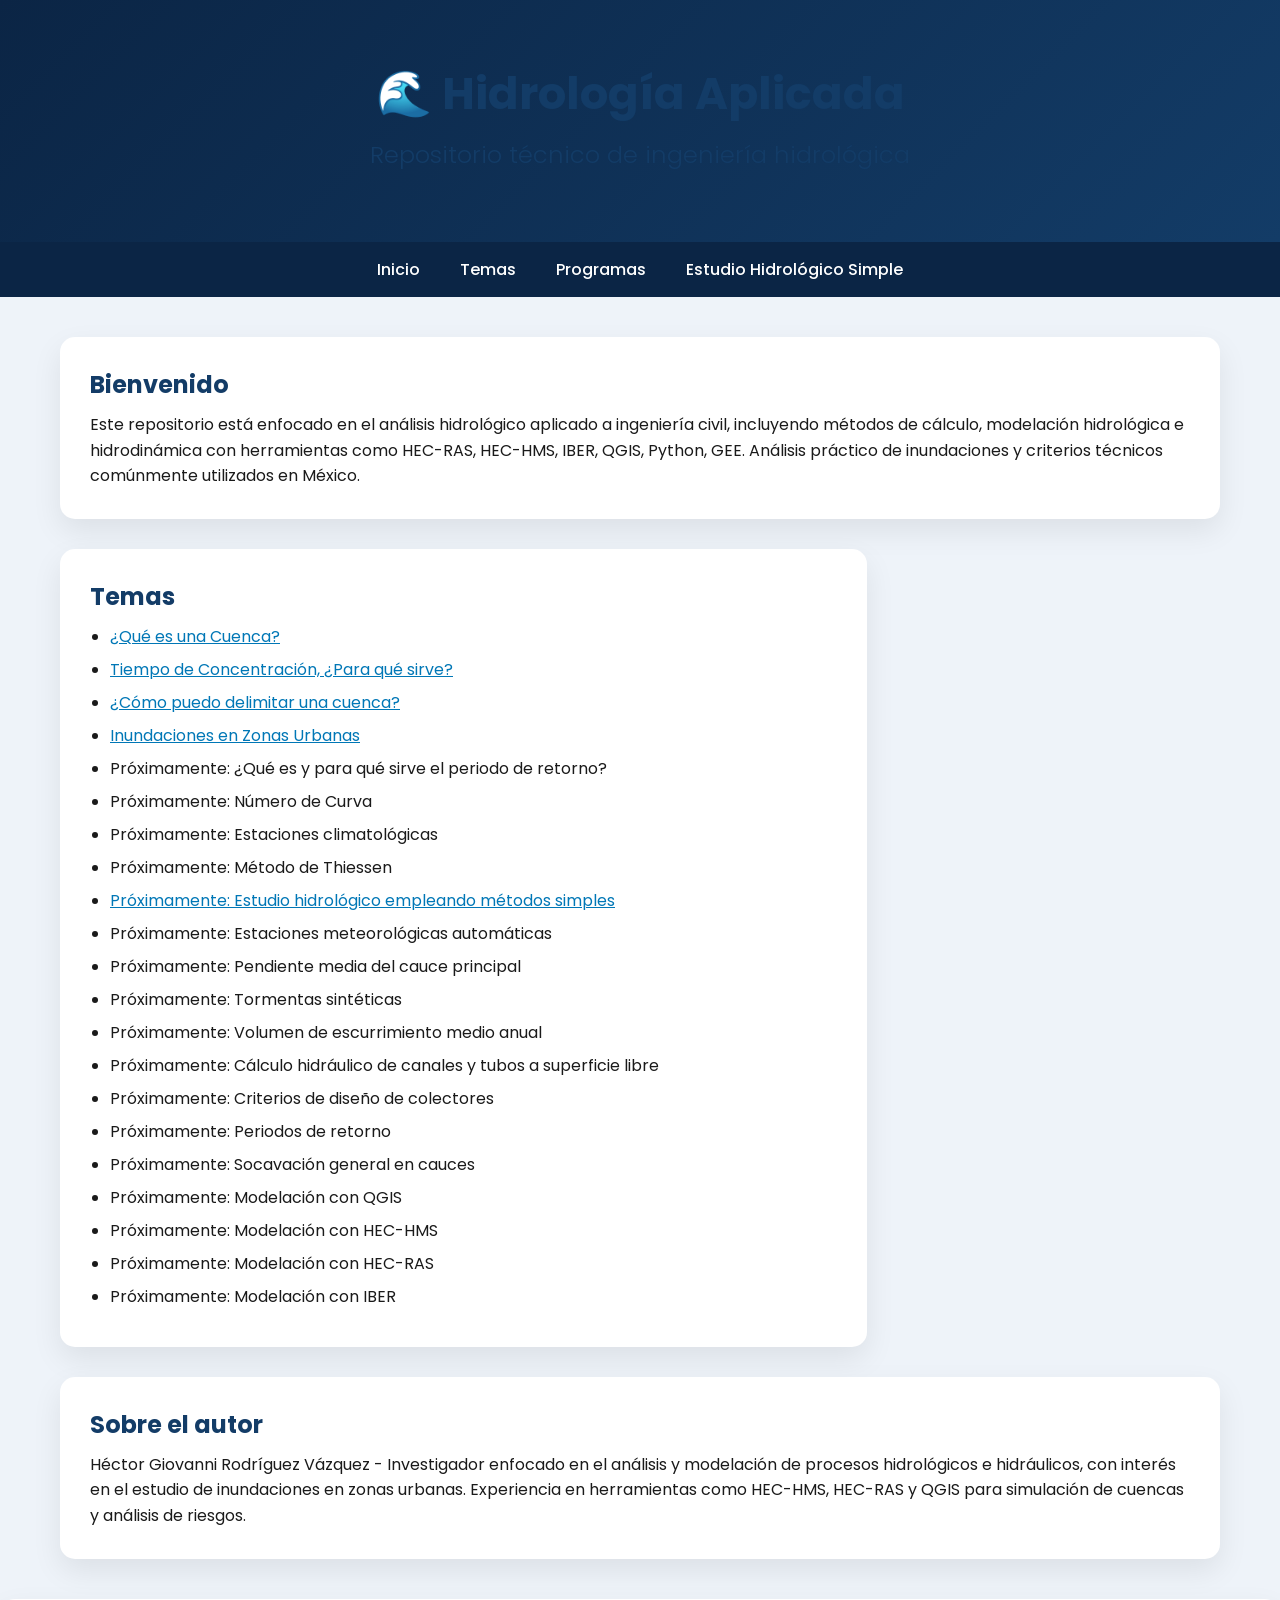
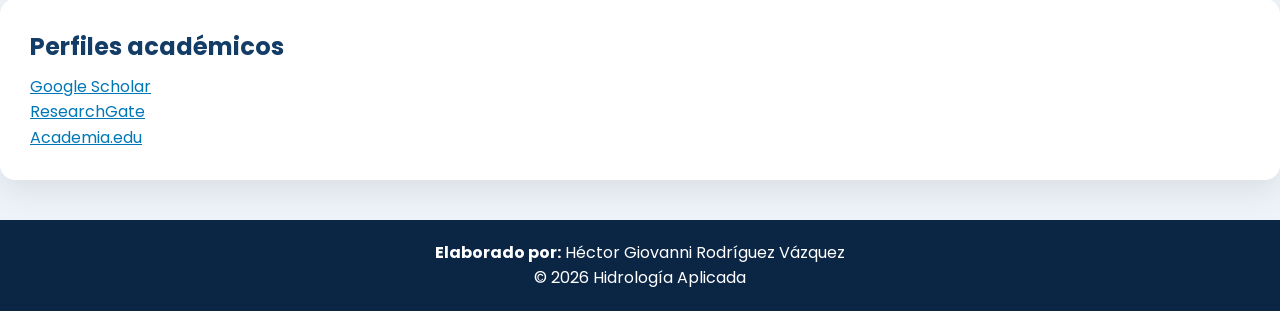
==== commit 2750b374: "Update index.html" ====
--- a/index.html
+++ b/index.html
@@ -18,56 +18,27 @@
 <header>
     <h1>🌊 Hidrología Aplicada</h1>
     <h2>Repositorio técnico de ingeniería hidrológica</h2>
-    <p style="opacity:0.8;">
-        Ingeniería Hidrológica | Modelación | Análisis de Inundaciones
-    </p>
 </header>
 
 <nav>
     <a href="index.html">Inicio</a>
     <a href="#">Temas</a>
     <a href="#">Programas</a>
-    <a href="posts/EstudioHidrologico.html">Estudio Hidrológico</a>
+    <a href="posts/EstudioHidrologico.html">Estudio Hidrológico Simple</a>
 </nav>
 
 <div class="container">
 
-    <!-- BIENVENIDA -->
-    <div class="card full">
+    <div class="card">
         <h2>Bienvenido</h2>
         <p>
-            Repositorio  enfocado en el análisis hidrológico aplicado a ingeniería civil,
-            incluyendo: conceptos básicos,  métodos de cálculo, modelación hidrológica e hidrodinámica con herramientas como 
-            HEC-RAS, HEC-HMS, IBER, QGIS, Python y Google Earth Engine.
-            También se incluyen recomendaciones prácticas para el análisis de inundaciones y criterios técnicos comúnmente utilizados en México.
+            Este repositorio está enfocado en el análisis hidrológico aplicado a ingeniería civil,
+            incluyendo métodos de cálculo, modelación hidrológica e hidrodinámica con herramientas como 
+            HEC-RAS, HEC-HMS, IBER, QGIS, Python, GEE. 
+            Análisis práctico de inundaciones y criterios técnicos comúnmente utilizados en México.
         </p>
     </div>
 
-    <!-- HERRAMIENTAS -->
-    <div class="card full">
-        <h2>Herramientas Hidrológicas</h2>
-
-        <div class="tools">
-
-            <a href="posts/tc_calculo.html" class="tool">
-                <h3>⏱️ Tiempo de concentración</h3>
-                <p>Cálculo automático con fórmulas empíricas</p>
-            </a>
-
-            <a href="#" class="tool">
-                <h3>🌊 Hidrograma Unitario (HUT)</h3>
-                <p>Modelación de hidrogramas</p>
-            </a>
-
-            <a href="#" class="tool">
-                <h3>📊 Método racional</h3>
-                <p>Estimación de caudal pico</p>
-            </a>
-
-        </div>
-    </div>
-
-    <!-- TEMAS (TUS TEMAS COMPLETOS) -->
     <div class="card">
         <h2>Temas</h2>
         <ul>
@@ -79,7 +50,7 @@
             <li>Próximamente: Número de Curva</li>
             <li>Próximamente: Estaciones climatológicas</li>
             <li>Próximamente: Método de Thiessen</li>
-            <li><a href="posts/EstudioHidrologico.html">Estudio hidrológico empleando métodos simples</a></li>
+            <li><a href="posts/EstudioHidrologico.html">Próximamente: Estudio hidrológico empleando métodos simples</a></li>
             <li>Próximamente: Estaciones meteorológicas automáticas</li>
             <li>Próximamente: Pendiente media del cauce principal</li>
             <li>Próximamente: Tormentas sintéticas</li>
@@ -95,25 +66,24 @@
         </ul>
     </div>
 
-    <!-- AUTOR -->
     <div class="card">
         <h2>Sobre el autor</h2>
         <p>
-            Héctor Giovanni Rodríguez Vázquez. Investigador enfocado en el análisis y modelación
+            Héctor Giovanni Rodríguez Vázquez - Investigador enfocado en el análisis y modelación 
             de procesos hidrológicos e hidráulicos, con interés en el estudio de inundaciones en zonas urbanas. 
-            
+            Experiencia en herramientas como HEC-HMS, HEC-RAS y QGIS para simulación de cuencas y análisis de riesgos.
         </p>
     </div>
 
-    <!-- PERFILES -->
-    <div class="card full perfil">
-        <h2>Perfiles académicos</h2>
+</div>
 
-        <a href="https://scholar.google.com/citations?user=2wugn1EAAAAJ&hl=es" target="_blank">Google Scholar</a>
-        <a href="https://www.researchgate.net/profile/Hector-Giovanni-Vazquez" target="_blank">ResearchGate</a>
+<div class="card">
+    <h2>Perfiles académicos</h2>
+    <p>
+        <a href="https://scholar.google.com/citations?user=2wugn1EAAAAJ&hl=es" target="_blank">Google Scholar</a><br>
+        <a href="https://www.researchgate.net/profile/Hector-Giovanni-Vazquez" target="_blank">ResearchGate</a><br>
         <a href="https://unam1.academia.edu/HECTORGIOVANNIRODRIGUEZVAZQUEZ" target="_blank">Academia.edu</a>
-    </div>
-
+    </p>
 </div>
 
 <footer>
--- a/estilos.css
+++ b/estilos.css
@@ -22,12 +22,12 @@
 header {
     background: linear-gradient(135deg, #0b2545, #133c67);
     color: white;
-    padding: 30px;
+    padding: 60px 20px;
     text-align: center;
 }
 
 header h1 {
-    font-size: 2.3em;
+    font-size: 2.8em;
 }
 
 header h2 {
@@ -39,17 +39,17 @@
 =============================== */
 nav {
     background: #0b2545;
-    padding: 12px;
     display: flex;
     justify-content: center;
-    gap: 30px;
+    gap: 40px;
+    padding: 15px;
+    flex-wrap: wrap;
 }
 
 nav a {
     color: white;
     text-decoration: none;
     font-weight: 500;
-    transition: 0.3s;
 }
 
 nav a:hover {
@@ -57,31 +57,29 @@
 }
 
 /* ===============================
-   🔹 CONTENEDOR (FULL WIDTH)
+   🔹 CONTENEDOR (AQUÍ ESTÁ LA MAGIA)
 =============================== */
 .container {
     width: 100%;
+    max-width: 1600px;   /* 🔥 evita que se vea angosto */
+    margin: 0 auto;
     padding: 40px 60px;
+
+    display: grid;
+    grid-template-columns: 2.5fr 1fr;
+    gap: 30px;
 }
 
 /* ===============================
-   🔹 GRID (NUEVO)
-=============================== */
-.container {
-    display: grid;
-    grid-template-columns: 1fr 1fr;
-    gap: 25px;
-}
-
-/* ===============================
-   🔹 TARJETAS
+   🔹 CARDS
 =============================== */
 .card {
     background: white;
-    padding: 25px;
-    border-radius: 12px;
-    box-shadow: 0 6px 15px rgba(0,0,0,0.08);
+    padding: 30px;
+    border-radius: 15px;
+    box-shadow: 0 12px 30px rgba(0,0,0,0.08);
     transition: 0.3s;
+    min-height: 120px;
 }
 
 .card:hover {
@@ -89,9 +87,17 @@
 }
 
 /* ===============================
-   🔹 CARD ANCHA (para bienvenida)
+   🔹 PRIMERA TARJETA GRANDE
+   (SIN CAMBIAR TU HTML)
 =============================== */
-.card.full {
+.container .card:first-child {
+    grid-column: 1 / -1;
+}
+
+/* ===============================
+   🔹 ÚLTIMA TARJETA GRANDE
+=============================== */
+.container .card:last-child {
     grid-column: 1 / -1;
 }
 
@@ -108,6 +114,17 @@
 }
 
 /* ===============================
+   🔹 LISTAS
+=============================== */
+ul {
+    padding-left: 20px;
+}
+
+li {
+    margin-bottom: 8px;
+}
+
+/* ===============================
    🔹 LINKS
 =============================== */
 a {
@@ -119,17 +136,6 @@
 }
 
 /* ===============================
-   🔹 LISTAS
-=============================== */
-ul {
-    padding-left: 20px;
-}
-
-li {
-    margin-bottom: 8px;
-}
-
-/* ===============================
    🔹 FOOTER
 =============================== */
 footer {
@@ -137,26 +143,15 @@
     color: white;
     text-align: center;
     padding: 20px;
-    margin-top: 30px;
-}
-
-/* ===============================
-   🔹 PERFIL LINKS
-=============================== */
-.perfil a {
-    display: inline-block;
-    margin: 5px;
-    padding: 8px 12px;
-    border-radius: 6px;
-    background: #e0f4ff;
+    margin-top: 40px;
 }
 
 /* ===============================
    🔹 RESPONSIVE
 =============================== */
-@media (max-width: 900px) {
+@media (max-width: 1000px) {
     .container {
         grid-template-columns: 1fr;
-        padding: 20px;
+        padding: 25px;
     }
 }
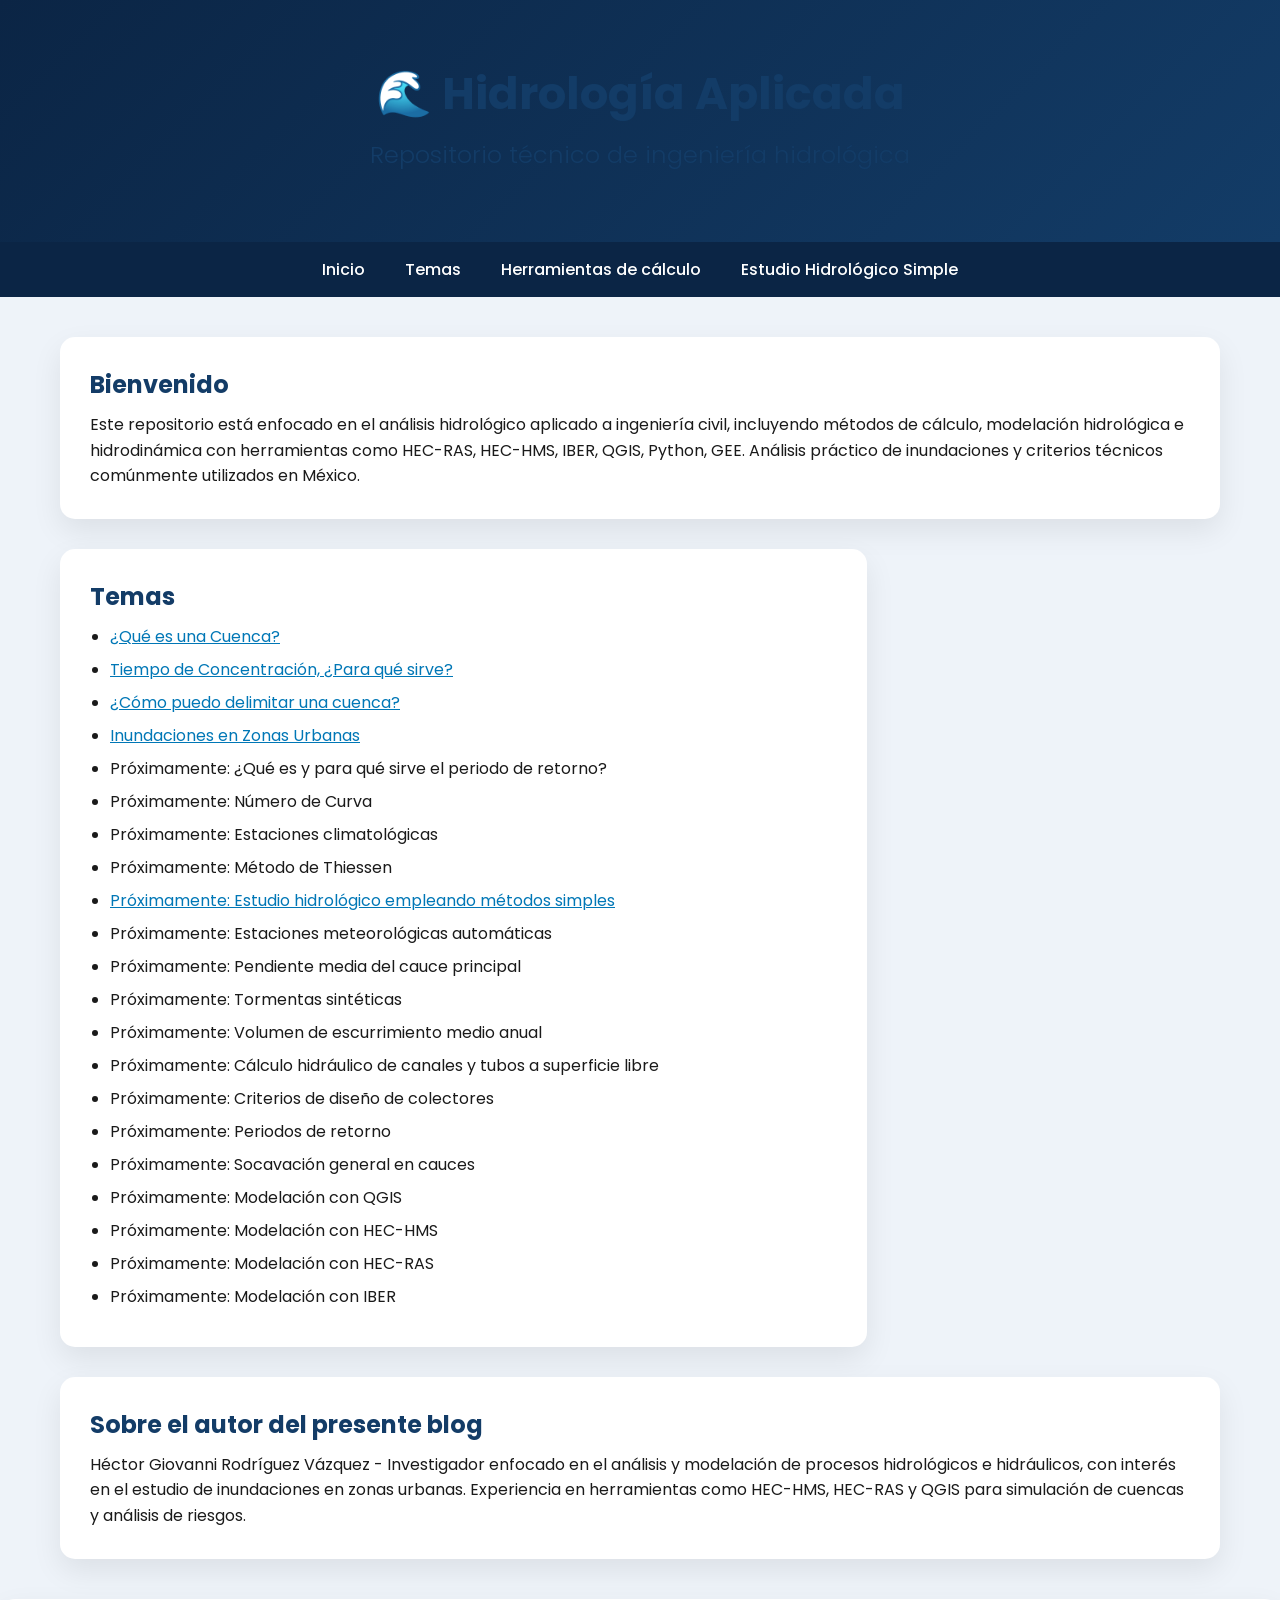
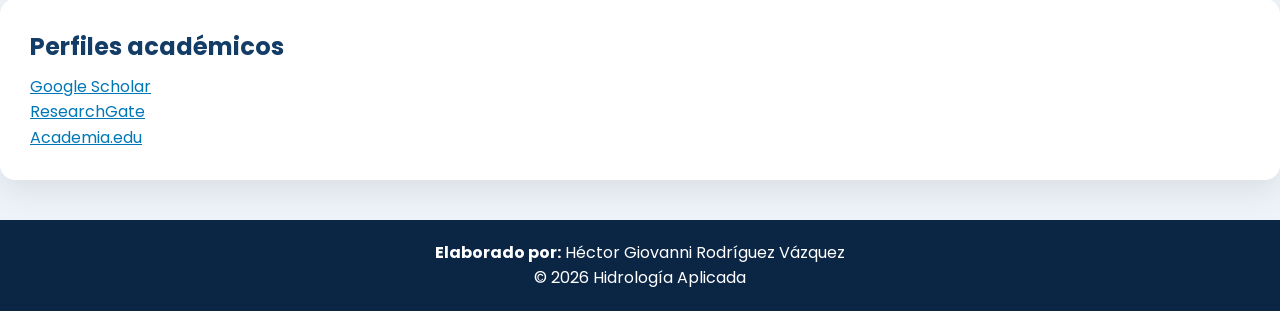
==== commit 9539f857: "Update index.html" ====
--- a/index.html
+++ b/index.html
@@ -23,7 +23,7 @@
 <nav>
     <a href="index.html">Inicio</a>
     <a href="#">Temas</a>
-    <a href="#">Programas</a>
+    <a href="#">Herramientas de cálculo </a>
     <a href="posts/EstudioHidrologico.html">Estudio Hidrológico Simple</a>
 </nav>
 
@@ -67,7 +67,7 @@
     </div>
 
     <div class="card">
-        <h2>Sobre el autor</h2>
+        <h2>Sobre el autor del presente blog </h2>
         <p>
             Héctor Giovanni Rodríguez Vázquez - Investigador enfocado en el análisis y modelación 
             de procesos hidrológicos e hidráulicos, con interés en el estudio de inundaciones en zonas urbanas. 
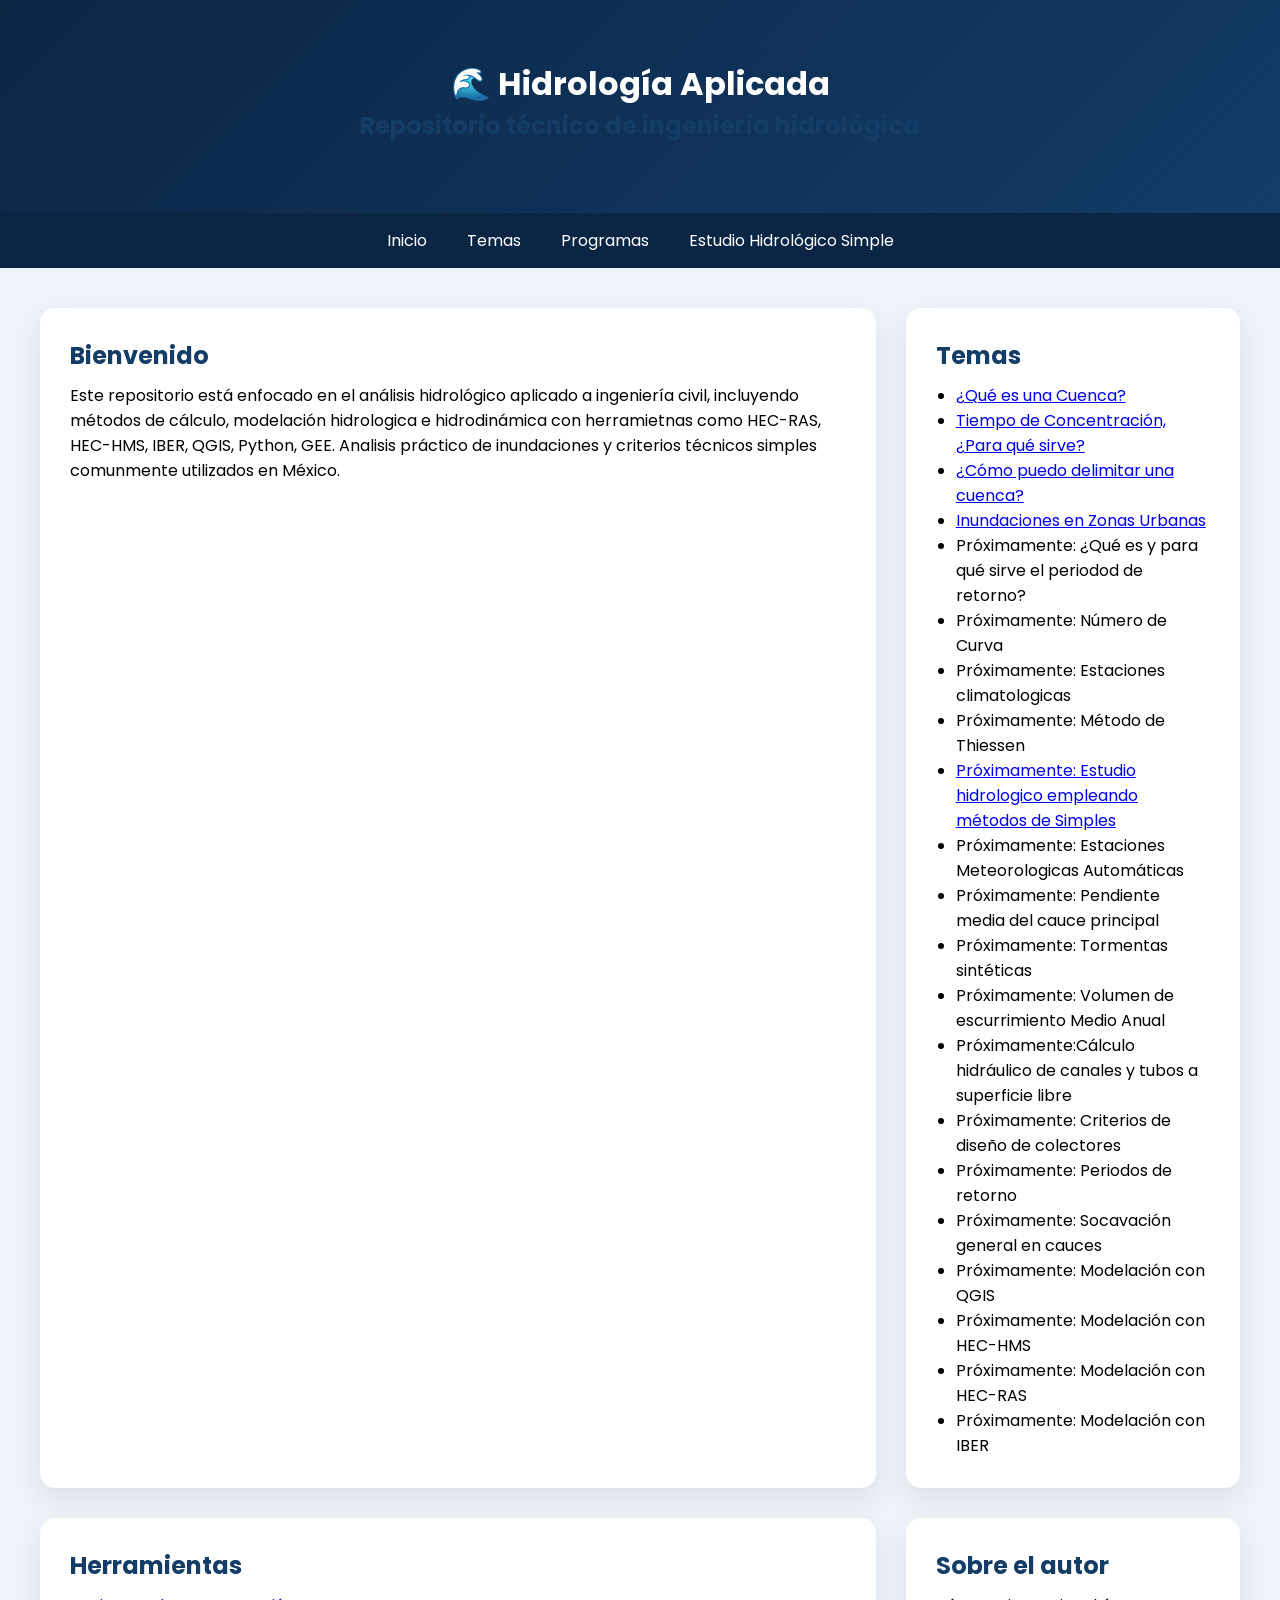
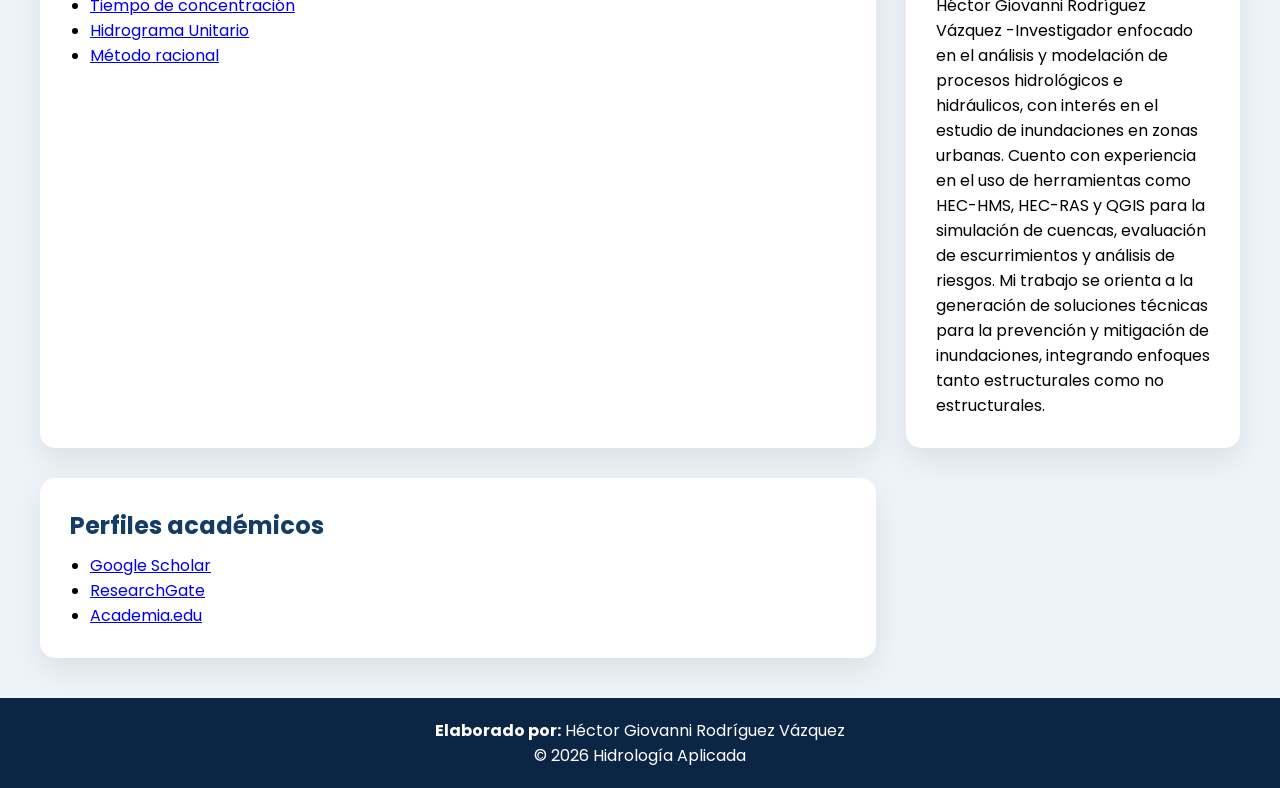
==== commit 94734cae: "Update index.html" ====
--- a/index.html
+++ b/index.html
@@ -9,8 +9,8 @@
     <!-- Fuente -->
     <link href="https://fonts.googleapis.com/css2?family=Poppins:wght@300;400;600&display=swap" rel="stylesheet">
 
-    <!-- CSS GLOBAL -->
-    <link rel="stylesheet" href="estilos.css">
+    <!-- CSS -->
+    <link rel="stylesheet" href="estilos.css?v=1">
 </head>
 
 <body>
@@ -23,72 +23,86 @@
 <nav>
     <a href="index.html">Inicio</a>
     <a href="#">Temas</a>
-    <a href="#">Herramientas de cálculo </a>
+    <a href="#">Programas</a>
     <a href="posts/EstudioHidrologico.html">Estudio Hidrológico Simple</a>
 </nav>
 
 <div class="container">
 
-    <div class="card">
+    <div class="card bienvenida">
         <h2>Bienvenido</h2>
         <p>
             Este repositorio está enfocado en el análisis hidrológico aplicado a ingeniería civil,
-            incluyendo métodos de cálculo, modelación hidrológica e hidrodinámica con herramientas como 
-            HEC-RAS, HEC-HMS, IBER, QGIS, Python, GEE. 
-            Análisis práctico de inundaciones y criterios técnicos comúnmente utilizados en México.
+            incluyendo métodos de cálculo, modelación hidrologica e hidrodinámica con herramietnas como 
+            HEC-RAS, HEC-HMS, IBER, QGIS, Python, GEE. Analisis práctico de inundaciones y criterios técnicos simples comunmente utilizados en México.
         </p>
     </div>
 
-    <div class="card">
+    <div class="card temas">
         <h2>Temas</h2>
         <ul>
-            <li><a href="posts/CuencaHidrologica.html">¿Qué es una Cuenca?</a></li>
-            <li><a href="posts/tc.html">Tiempo de Concentración, ¿Para qué sirve?</a></li>
-            <li><a href="posts/DelimitarCuencaQGIS.html">¿Cómo puedo delimitar una cuenca?</a></li>
-            <li><a href="posts/InundacionesUrbanas.html">Inundaciones en Zonas Urbanas</a></li>
-            <li>Próximamente: ¿Qué es y para qué sirve el periodo de retorno?</li>
-            <li>Próximamente: Número de Curva</li>
-            <li>Próximamente: Estaciones climatológicas</li>
+              <li><a href="posts/CuencaHidrologica.html">¿Qué es una Cuenca? </a>  </li>
+          
+            <li><a href="posts/tc.html">Tiempo de Concentración, ¿Para qué sirve? </a>
+            </li>
+              <li><a href="posts/DelimitarCuencaQGIS.html">¿Cómo puedo delimitar una cuenca? </a>
+            </li>
+            <li><a href="posts/InundacionesUrbanas.html">Inundaciones en Zonas Urbanas </a>
+            </li>
+            <li>Próximamente: ¿Qué es y para qué sirve el periodod de retorno? </li>
+            
+             <li>Próximamente: Número de Curva</li>
+             <li>Próximamente: Estaciones climatologicas</li>
             <li>Próximamente: Método de Thiessen</li>
-            <li><a href="posts/EstudioHidrologico.html">Próximamente: Estudio hidrológico empleando métodos simples</a></li>
-            <li>Próximamente: Estaciones meteorológicas automáticas</li>
+            <li><a href="posts/EstudioHidrologico.html">Próximamente: Estudio hidrologico empleando métodos de Simples </a></li>
+            <li>Próximamente: Estaciones Meteorologicas Automáticas</li>
             <li>Próximamente: Pendiente media del cauce principal</li>
             <li>Próximamente: Tormentas sintéticas</li>
-            <li>Próximamente: Volumen de escurrimiento medio anual</li>
-            <li>Próximamente: Cálculo hidráulico de canales y tubos a superficie libre</li>
+            <li>Próximamente: Volumen de escurrimiento Medio Anual </li>
+            <li>Próximamente:Cálculo hidráulico de canales y tubos a superficie libre</li>
             <li>Próximamente: Criterios de diseño de colectores</li>
             <li>Próximamente: Periodos de retorno</li>
             <li>Próximamente: Socavación general en cauces</li>
-            <li>Próximamente: Modelación con QGIS</li>
-            <li>Próximamente: Modelación con HEC-HMS</li>
+             <li>Próximamente: Modelación con QGIS</li>
+             <li>Próximamente: Modelación con HEC-HMS</li>
             <li>Próximamente: Modelación con HEC-RAS</li>
             <li>Próximamente: Modelación con IBER</li>
         </ul>
     </div>
 
-    <div class="card">
-        <h2>Sobre el autor del presente blog </h2>
+    <div class="card herramientas">
+        <h2>Herramientas</h2>
+        <ul class="tools-list">
+            <li><a href="posts/tc_calculo.html">Tiempo de concentración</a></li>
+            <li><a href="#">Hidrograma Unitario</a></li>
+            <li><a href="#">Método racional</a></li>
+        </ul>
+    </div>
+
+    <div class="card autor">
+        <h2>Sobre el autor</h2>
         <p>
-            Héctor Giovanni Rodríguez Vázquez - Investigador enfocado en el análisis y modelación 
-            de procesos hidrológicos e hidráulicos, con interés en el estudio de inundaciones en zonas urbanas. 
-            Experiencia en herramientas como HEC-HMS, HEC-RAS y QGIS para simulación de cuencas y análisis de riesgos.
+            Héctor Giovanni Rodríguez Vázquez -Investigador enfocado en el análisis y modelación de procesos hidrológicos e hidráulicos, con interés en el estudio de inundaciones en zonas urbanas. 
+            Cuento con experiencia en el uso de herramientas como HEC-HMS, HEC-RAS y QGIS para la simulación de cuencas, evaluación de escurrimientos y análisis de riesgos. 
+            Mi trabajo se orienta a la generación de soluciones técnicas para la prevención y mitigación de inundaciones, integrando enfoques tanto estructurales como no estructurales.
         </p>
+    </div>
+
+    <div class="card perfiles">
+        <h2>Perfiles académicos</h2>
+
+        <ul>
+            <li><a href="https://scholar.google.com/citations?user=2wugn1EAAAAJ&hl=es" target="_blank">Google Scholar</a></li>
+            <li><a href="https://www.researchgate.net/profile/Hector-Giovanni-Vazquez" target="_blank">ResearchGate</a></li>
+            <li><a href="https://unam1.academia.edu/HECTORGIOVANNIRODRIGUEZVAZQUEZ" target="_blank">Academia.edu</a></li>
+        </ul>
     </div>
 
 </div>
 
-<div class="card">
-    <h2>Perfiles académicos</h2>
-    <p>
-        <a href="https://scholar.google.com/citations?user=2wugn1EAAAAJ&hl=es" target="_blank">Google Scholar</a><br>
-        <a href="https://www.researchgate.net/profile/Hector-Giovanni-Vazquez" target="_blank">ResearchGate</a><br>
-        <a href="https://unam1.academia.edu/HECTORGIOVANNIRODRIGUEZVAZQUEZ" target="_blank">Academia.edu</a>
-    </p>
-</div>
-
 <footer>
-    <strong>Elaborado por:</strong> Héctor Giovanni Rodríguez Vázquez <br>
-    <p>© 2026 Hidrología Aplicada</p>
+     <strong>Elaborado por:</strong> Héctor Giovanni Rodríguez Vázquez <br>
+     <p>© 2026 Hidrología Aplicada</p>
 </footer>
 
 </body>
--- a/estilos.css
+++ b/estilos.css
@@ -1,24 +1,19 @@
-/* ===============================
-   🔹 RESET
-=============================== */
+/* RESET */
 * {
     margin: 0;
     padding: 0;
     box-sizing: border-box;
 }
 
-/* ===============================
-   🔹 BODY
-=============================== */
+/* BODY */
 body {
     font-family: 'Poppins', sans-serif;
     background: #eef3f9;
-    color: #1a1a1a;
+    display: flex;
+    flex-direction: column;
 }
 
-/* ===============================
-   🔹 HEADER
-=============================== */
+/* HEADER */
 header {
     background: linear-gradient(135deg, #0b2545, #133c67);
     color: white;
@@ -26,132 +21,106 @@
     text-align: center;
 }
 
-header h1 {
-    font-size: 2.8em;
-}
-
-header h2 {
-    font-weight: 300;
-}
-
-/* ===============================
-   🔹 NAVBAR
-=============================== */
+/* NAV */
 nav {
     background: #0b2545;
     display: flex;
     justify-content: center;
     gap: 40px;
     padding: 15px;
-    flex-wrap: wrap;
 }
 
 nav a {
     color: white;
     text-decoration: none;
-    font-weight: 500;
 }
 
 nav a:hover {
     color: #00b4d8;
 }
 
-/* ===============================
-   🔹 CONTENEDOR (AQUÍ ESTÁ LA MAGIA)
-=============================== */
+/* CONTENEDOR PRO */
 .container {
+    flex: 1;
     width: 100%;
-    max-width: 1600px;   /* 🔥 evita que se vea angosto */
-    margin: 0 auto;
-    padding: 40px 60px;
+    max-width: 1600px;
+    margin: auto;
+    padding: 40px;
 
     display: grid;
-    grid-template-columns: 2.5fr 1fr;
+    grid-template-columns: 3fr 1.2fr;
     gap: 30px;
 }
 
-/* ===============================
-   🔹 CARDS
-=============================== */
+/* CARDS */
 .card {
     background: white;
     padding: 30px;
     border-radius: 15px;
     box-shadow: 0 12px 30px rgba(0,0,0,0.08);
     transition: 0.3s;
-    min-height: 120px;
 }
 
 .card:hover {
     transform: translateY(-5px);
 }
 
-/* ===============================
-   🔹 PRIMERA TARJETA GRANDE
-   (SIN CAMBIAR TU HTML)
-=============================== */
-.container .card:first-child {
+/* FULL WIDTH */
+.full {
     grid-column: 1 / -1;
 }
 
-/* ===============================
-   🔹 ÚLTIMA TARJETA GRANDE
-=============================== */
-.container .card:last-child {
-    grid-column: 1 / -1;
+/* TOOLS */
+.tools {
+    display: grid;
+    grid-template-columns: repeat(auto-fit, minmax(250px, 1fr));
+    gap: 20px;
 }
 
-/* ===============================
-   🔹 TEXTOS
-=============================== */
-h1, h2 {
+.tool {
+    background: linear-gradient(135deg, #0b2545, #1b4965);
+    color: white;
+    padding: 25px;
+    border-radius: 12px;
+    text-decoration: none;
+    transition: 0.3s;
+}
+
+.tool:hover {
+    transform: scale(1.05);
+}
+
+/* TEXTOS */
+h2 {
     color: #133c67;
     margin-bottom: 10px;
 }
 
-p {
-    line-height: 1.6;
-}
-
-/* ===============================
-   🔹 LISTAS
-=============================== */
+/* LISTAS */
 ul {
     padding-left: 20px;
 }
 
-li {
-    margin-bottom: 8px;
+/* PERFIL */
+.perfil a {
+    display: inline-block;
+    margin: 10px;
+    padding: 10px 15px;
+    background: #e0f4ff;
+    border-radius: 8px;
 }
 
-/* ===============================
-   🔹 LINKS
-=============================== */
-a {
-    color: #0077b6;
-}
-
-a:hover {
-    text-decoration: underline;
-}
-
-/* ===============================
-   🔹 FOOTER
-=============================== */
+/* FOOTER */
 footer {
     background: #0b2545;
     color: white;
     text-align: center;
     padding: 20px;
-    margin-top: 40px;
 }
 
-/* ===============================
-   🔹 RESPONSIVE
-=============================== */
+/* RESPONSIVE */
 @media (max-width: 1000px) {
     .container {
         grid-template-columns: 1fr;
-        padding: 25px;
     }
 }
